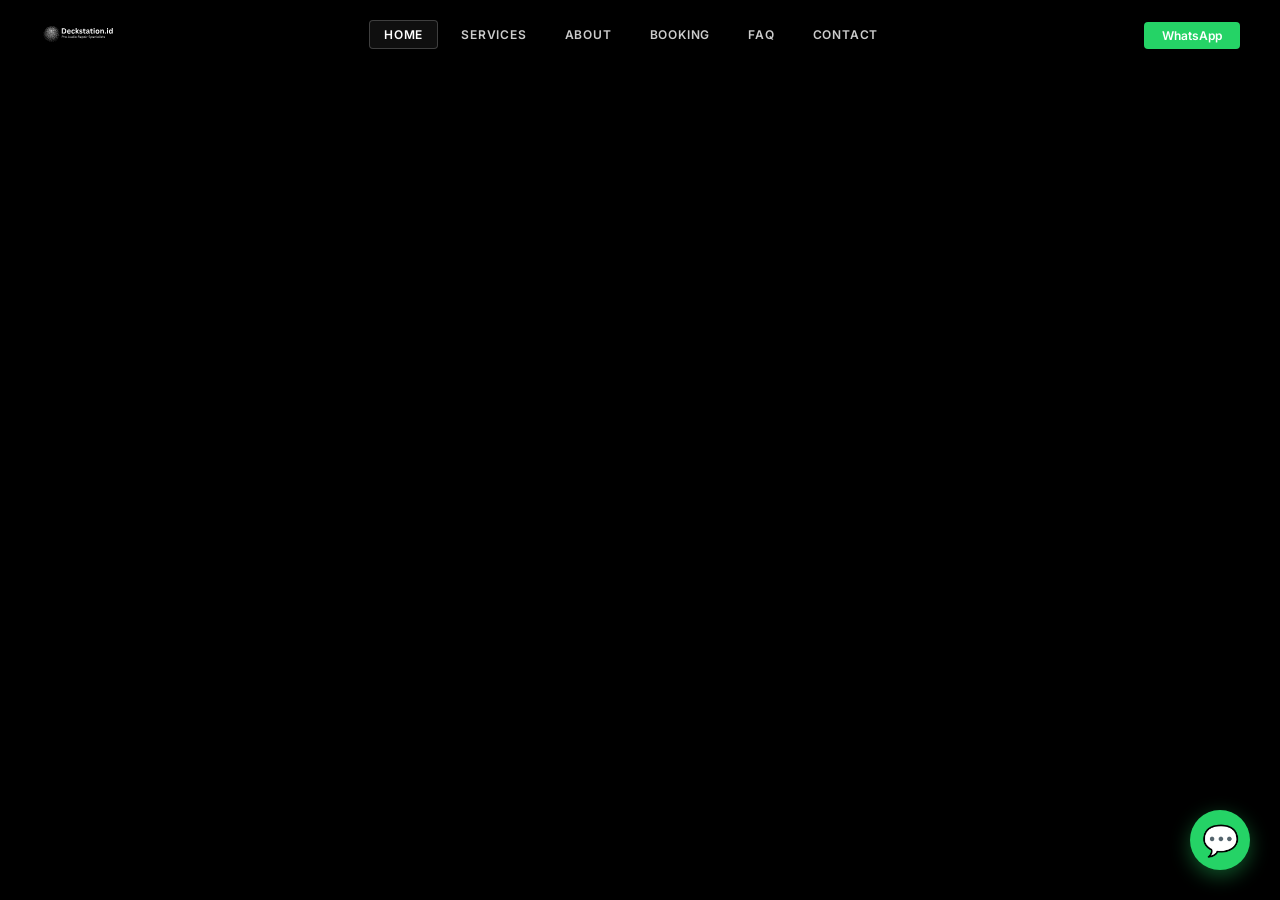
==== docs/index.html @ e34a22d8 "Add static GitHub Pages site with FormSubmit booking" ====
<!DOCTYPE html>
<html lang="en">
<head>
    <meta charset="UTF-8">
    <meta name="viewport" content="width=device-width, initial-scale=1.0">
    <title>DeckStation.id — PRO Audio Repair Specialist</title>
    <meta name="description" content="Independent repair and maintenance service for DJ & Pro Audio equipment in Bali. CDJ, DJM, Technics SL-1200.">

    <link rel="preconnect" href="https://fonts.googleapis.com">
    <link rel="preconnect" href="https://fonts.gstatic.com" crossorigin>
    <link href="https://fonts.googleapis.com/css2?family=Inter:wght@300;400;500;600;700;800&display=swap" rel="stylesheet">

    <style>
        * { box-sizing: border-box; margin: 0; padding: 0; }

        :root {
            --bg: #000000;
            --card-bg: rgba(18,18,20,0.7);
            --blue: #ffffff;
            --text: #ffffff;
            --sub: #a0a0a5;
            --border: rgba(255,255,255,0.08);
        }

        html {
            scroll-behavior: smooth;
            background: var(--bg);
            color: var(--text);
            font-family: 'Inter', sans-serif;
        }

        body {
            background: var(--bg);
            overflow-x: hidden;
        }

        /* ─── HEADER ─── */
        .site-header {
            position: fixed;
            top: 0; left: 0; right: 0;
            display: grid;
            grid-template-columns: auto 1fr auto;
            align-items: center;
            padding: 12px 40px;
            z-index: 100;
            background: rgba(0,0,0,0.25);
            backdrop-filter: blur(6px);
            transition: background 0.3s;
        }

        .site-header:hover {
            background: rgba(0,0,0,0.5);
        }

        .header-logo {
            display: flex;
            align-items: center;
            text-decoration: none;
        }

        .header-logo img {
            height: 44px;
            width: auto;
            display: block;
        }

        .header-nav {
            display: flex;
            gap: 8px;
            align-items: center;
            justify-self: center;
        }

        .header-nav a {
            color: rgba(255,255,255,0.8);
            text-decoration: none;
            font-size: 12px;
            font-weight: 600;
            letter-spacing: 0.8px;
            text-transform: uppercase;
            padding: 6px 14px;
            border: 1px solid transparent;
            border-radius: 4px;
            transition: all 0.3s ease;
        }

        .header-nav a:hover,
        .header-nav a.active {
            color: #fff;
            border-color: rgba(255,255,255,0.2);
            background: rgba(255,255,255,0.06);
        }

        .header-wa {
            justify-self: end;
        }

        .header-wa a {
            background: #25D366;
            color: #fff;
            padding: 6px 18px;
            border-radius: 4px;
            font-weight: 600;
            font-size: 12px;
            text-decoration: none;
            transition: all 0.3s ease;
        }

        .header-wa a:hover {
            background: #1da851;
            transform: translateY(-1px);
        }

        /* ─── HERO (GIF) ─── */
        .hero-gif {
            position: relative;
            width: 100%;
            height: 100vh;
            min-height: 600px;
            overflow: hidden;
            background: #000;
        }

        .hero-gif img,
        .hero-gif video {
            width: 100%;
            height: 100%;
            object-fit: cover;
            display: block;
        }

        .hero-gif .overlay {
            position: absolute;
            bottom: 0; left: 0; right: 0;
            height: 200px;
            background: linear-gradient(to top, #000 0%, transparent 100%);
            pointer-events: none;
            z-index: 2;
        }

        .scroll-down {
            position: absolute;
            bottom: 30px;
            left: 50%;
            transform: translateX(-50%);
            z-index: 5;
            color: rgba(255,255,255,0.5);
            font-size: 11px;
            letter-spacing: 2px;
            text-transform: uppercase;
            text-decoration: none;
            display: flex;
            flex-direction: column;
            align-items: center;
            gap: 6px;
            transition: color 0.3s;
        }

        .scroll-down:hover { color: #fff; }

        .scroll-down .arrow {
            width: 14px; height: 14px;
            border-right: 2px solid rgba(255,255,255,0.5);
            border-bottom: 2px solid rgba(255,255,255,0.5);
            transform: rotate(45deg);
            animation: bounce 2s infinite;
        }

        @keyframes bounce {
            0%,20%,50%,80%,100% { transform: translateY(0) rotate(45deg); }
            40% { transform: translateY(6px) rotate(45deg); }
            60% { transform: translateY(3px) rotate(45deg); }
        }

        /* ─── SECOND PAGE ─── */
        .second-page {
            position: relative;
            width: 100%;
            min-height: 100vh;
            display: flex;
            align-items: flex-start;
            justify-content: center;
            overflow: hidden;
            background: #000;
        }

        .second-page-bg {
            position: absolute;
            top: 0; left: 0;
            width: 100%;
            height: 100%;
            object-fit: fill;
            z-index: 0;
        }

        .second-page .sp-content {
            position: relative;
            z-index: 2;
            text-align: center;
            padding: 100px 30px 40px;
            max-width: 900px;
        }

        .second-page .sp-content .label {
            font-size: 14px;
            font-weight: 600;
            letter-spacing: 4px;
            text-transform: uppercase;
            color: var(--blue);
            margin-bottom: 12px;
        }

        .second-page .sp-content h2 {
            font-size: 48px;
            font-weight: 800;
            margin-bottom: 20px;
            letter-spacing: -1px;
        }

        .second-page .sp-content p {
            font-size: 16px;
            color: rgba(255,255,255,0.75);
            line-height: 1.8;
            max-width: 650px;
            margin: 0 auto;
        }

        .second-page .sp-content .btn-sp {
            display: inline-block;
            margin-top: 30px;
            padding: 14px 36px;
            background: var(--blue);
            color: #fff;
            text-decoration: none;
            font-weight: 700;
            font-size: 14px;
            text-transform: uppercase;
            letter-spacing: 1px;
            border-radius: 6px;
            transition: all 0.3s ease;
        }

        .second-page .sp-content .btn-sp:hover {
            background: #333;
            transform: translateY(-2px);
            box-shadow: 0 6px 20px rgba(255,255,255,0.3);
        }

        /* ─── MAIN CONTENT ─── */
        .main-content {
            max-width: 1200px;
            margin: 0 auto;
            padding: 80px 30px;
        }

        .section-sub {
            color: var(--blue);
            font-size: 12px;
            font-weight: 700;
            letter-spacing: 2px;
            text-transform: uppercase;
            text-align: center;
            margin-bottom: 8px;
        }

        .section-title {
            font-size: 36px;
            font-weight: 800;
            text-align: center;
            margin-bottom: 50px;
        }

        .services-grid {
            display: grid;
            grid-template-columns: repeat(auto-fit, minmax(320px, 1fr));
            gap: 30px;
            margin-bottom: 100px;
        }

        .service-card {
            background: var(--card-bg);
            border: 1px solid var(--border);
            border-radius: 16px;
            overflow: hidden;
            transition: all 0.4s ease;
            backdrop-filter: blur(10px);
        }

        .service-card:hover {
            transform: translateY(-8px);
            border-color: rgba(255,255,255,0.4);
            box-shadow: 0 15px 30px rgba(255,255,255,0.1);
        }

        .service-card .img-wrap {
            height: 220px;
            overflow: hidden;
            background: #0a0a0c;
        }

        .service-card .img-wrap img {
            width: 100%; height: 100%;
            object-fit: cover;
            transition: transform 0.5s ease;
        }

        .service-card:hover .img-wrap img { transform: scale(1.08); }

        .service-card .body { padding: 30px; }

        .service-card .body h3 {
            font-size: 20px; font-weight: 700;
            margin-bottom: 12px;
        }

        .service-card .body p {
            color: var(--sub); font-size: 14px;
            line-height: 1.7; margin-bottom: 25px;
        }

        .btn-card {
            display: inline-flex;
            align-items: center; gap: 8px;
            background: rgba(255,255,255,0.06);
            color: #fff;
            border: 1px solid rgba(255,255,255,0.15);
            padding: 12px 20px;
            border-radius: 8px;
            text-decoration: none;
            font-weight: 600; font-size: 13px;
            transition: all 0.3s ease;
        }

        .btn-card:hover {
            background: var(--blue);
            border-color: var(--blue);
            box-shadow: 0 5px 15px rgba(255,255,255,0.3);
        }

        /* ─── WHY ─── */
        .why-container {
            background: linear-gradient(180deg, rgba(15,15,18,0.8), rgba(5,5,5,0.9));
            border: 1px solid var(--border);
            border-radius: 20px;
            padding: 60px 40px;
            margin-bottom: 100px;
        }

        .why-grid {
            display: grid;
            grid-template-columns: repeat(auto-fit, minmax(220px, 1fr));
            gap: 40px;
        }

        .why-item { display: flex; flex-direction: column; align-items: flex-start; }

        .why-icon {
            width: 50px; height: 50px;
            background: rgba(255,255,255,0.1);
            border: 1px solid rgba(255,255,255,0.3);
            border-radius: 12px;
            display: flex; align-items: center; justify-content: center;
            font-size: 24px; margin-bottom: 20px;
        }

        .why-item h4 { font-size: 18px; font-weight: 700; margin-bottom: 10px; }
        .why-item p { color: var(--sub); font-size: 13px; line-height: 1.6; }

        /* ─── CTA ─── */
        .cta-box {
            text-align: center;
            background: linear-gradient(135deg, rgba(255,255,255,0.12), rgba(0,0,0,0.5));
            border: 1px solid rgba(255,255,255,0.25);
            border-radius: 20px;
            padding: 60px 30px;
            margin-bottom: 60px;
        }

        .cta-box h2 { font-size: 32px; font-weight: 800; margin-bottom: 15px; }
        .cta-box p { color: var(--sub); font-size: 16px; margin-bottom: 30px; max-width: 600px; margin: 0 auto 30px; }

        .cta-actions { display: flex; justify-content: center; gap: 20px; flex-wrap: wrap; }

        .btn-cta-p {
            background: #25D366; color: #fff;
            padding: 14px 32px; border-radius: 8px;
            font-weight: 700; font-size: 15px;
            text-decoration: none;
            box-shadow: 0 4px 20px rgba(37,211,102,0.3);
            transition: all 0.3s ease;
        }

        .btn-cta-p:hover { box-shadow: 0 6px 25px rgba(37,211,102,0.5); transform: translateY(-2px); }

        .btn-cta-s {
            background: transparent; color: #fff;
            border: 1px solid rgba(255,255,255,0.3);
            padding: 14px 32px; border-radius: 8px;
            font-weight: 600; font-size: 15px;
            text-decoration: none; transition: all 0.3s ease;
        }

        .btn-cta-s:hover { border-color: var(--blue); color: var(--blue); }

        /* ─── FOOTER ─── */
        footer {
            border-top: 1px solid var(--border);
            padding: 40px 20px;
            text-align: center;
            color: var(--sub);
            font-size: 13px;
        }
        footer a { color: #fff; text-decoration: none; }

        /* ─── FLOATING WA ─── */
        .float-wa {
            position: fixed; bottom: 30px; right: 30px;
            width: 60px; height: 60px;
            background: #25D366; color: #fff;
            border-radius: 50%;
            display: flex; align-items: center; justify-content: center;
            font-size: 30px;
            box-shadow: 0 6px 20px rgba(37,211,102,0.4);
            z-index: 100;
            text-decoration: none;
            transition: all 0.3s ease;
        }

        .float-wa:hover { transform: scale(1.1); box-shadow: 0 8px 25px rgba(37,211,102,0.6); }

        /* ─── RESPONSIVE ─── */
        @media (max-width: 992px) {
            .site-header { padding: 10px 20px; }
            .header-logo img { height: 30px; }
            .header-nav { gap: 4px; }
            .header-nav a { font-size: 10px; padding: 4px 8px; letter-spacing: 0; }
            .header-wa a { font-size: 10px; padding: 4px 12px; }
            .section-title { font-size: 28px; }
            .second-page .sp-content h2 { font-size: 32px; }
        }

        @media (max-width: 640px) {
            .header-nav a { font-size: 9px; padding: 3px 6px; }
            .header-wa { display: none; }
            .site-header { padding: 8px 12px; grid-template-columns: auto 1fr; }
            .header-logo img { height: 28px; }
            .second-page .sp-content h2 { font-size: 24px; }
            .second-page .sp-content p { font-size: 14px; }
            .second-page .sp-content .label { font-size: 11px; }
            .main-content { padding: 50px 15px; }
            .float-wa { width: 50px; height: 50px; font-size: 24px; bottom: 20px; right: 20px; }
        }
    </style>
</head>
<body>

    <!-- ─── HEADER ─── -->
    <header class="site-header">
        <a href="/" class="header-logo">
            <img src="static/gambar/logo.svg" alt="DeckStation.id">
        </a>
        <nav class="header-nav">
            <a href="index.html" class="active">Home</a>
            <a href="layanan.html">Services</a>
            <a href="tentang.html">About</a>
            <a href="booking.html">Booking</a>
            <a href="faq.html">FAQ</a>
            <a href="kontak.html">Contact</a>
        </nav>
        <div class="header-wa">
            <a href="https://wa.me/6285602897420?text=Halo%20DeckStation%20Bali%2C%20saya%20butuh%20info%20service" target="_blank" rel="noopener">WhatsApp</a>
        </div>
    </header>

    <!-- ─── HERO ─── -->
    <section class="hero-gif">
        <video autoplay muted loop playsinline>
            <source src="static/gambar/hero-section.mp4" type="video/mp4">
        </video>
        <div class="overlay"></div>
    </section>

    <a href="https://wa.me/6285602897420?text=Halo%20DeckStation%20Bali%2C%20saya%20butuh%20info%20service" class="float-wa" target="_blank" rel="noopener" title="Chat WhatsApp">💬</a>

</body>
</html>
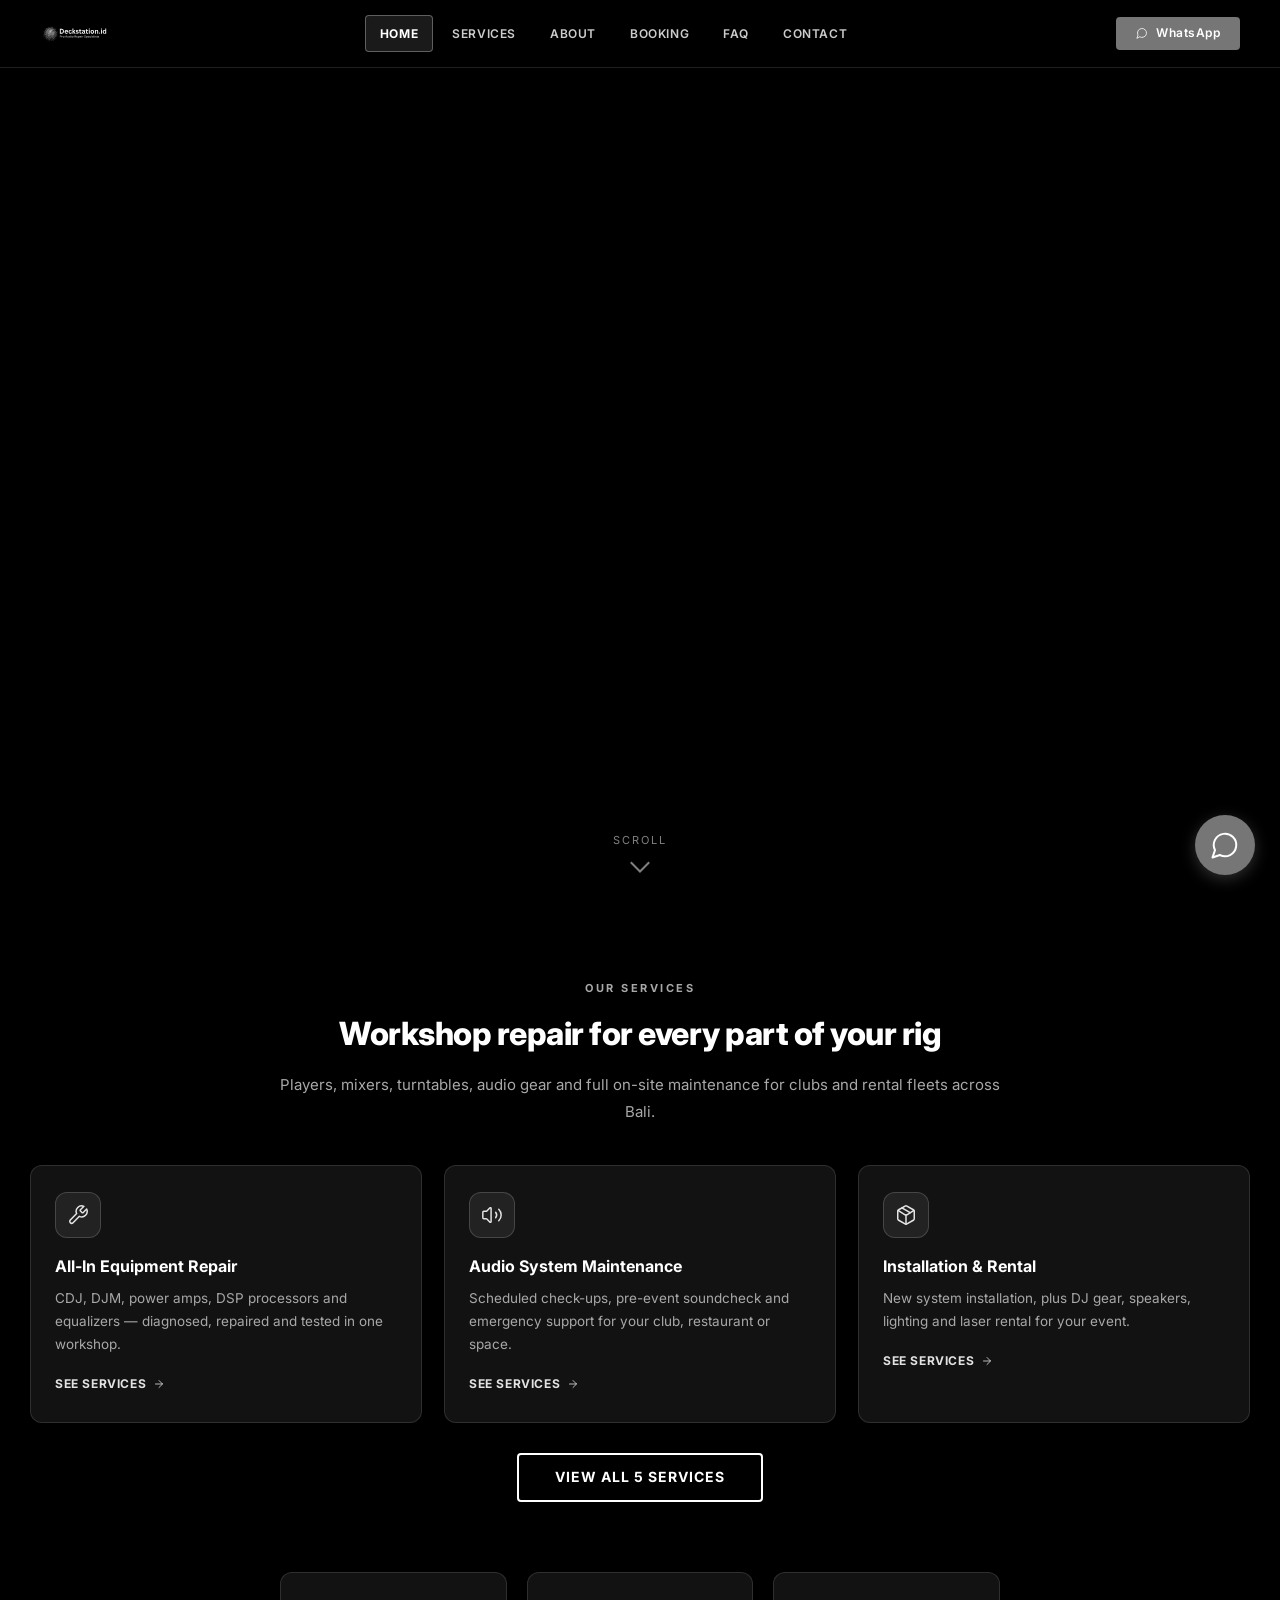
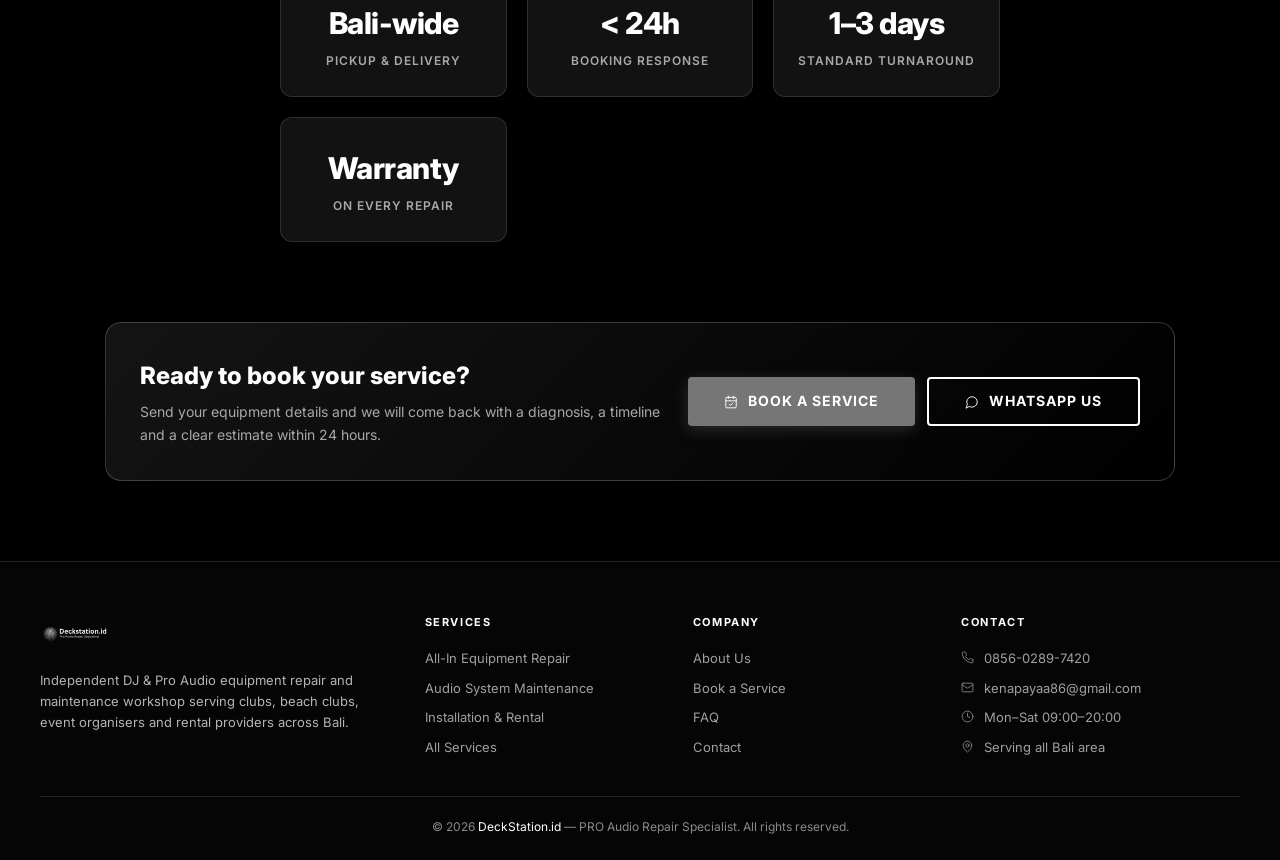
==== commit 96746e61: "Update site design and add new assets" ====
--- a/docs/index.html
+++ b/docs/index.html
@@ -1,117 +1,24 @@
 <!DOCTYPE html>
 <html lang="en">
 <head>
+    <script>document.documentElement.classList.add('js');</script>
     <meta charset="UTF-8">
     <meta name="viewport" content="width=device-width, initial-scale=1.0">
     <title>DeckStation.id — PRO Audio Repair Specialist</title>
     <meta name="description" content="Independent repair and maintenance service for DJ & Pro Audio equipment in Bali. CDJ, DJM, Technics SL-1200.">
+    <meta property="og:title" content="DeckStation.id — PRO Audio Repair Specialist">
+    <meta property="og:description" content="Independent repair and maintenance service for DJ & Pro Audio equipment in Bali.">
+    <meta property="og:type" content="website">
+    <meta property="og:url" content="https://deckstation.id">
 
     <link rel="preconnect" href="https://fonts.googleapis.com">
     <link rel="preconnect" href="https://fonts.gstatic.com" crossorigin>
     <link href="https://fonts.googleapis.com/css2?family=Inter:wght@300;400;500;600;700;800&display=swap" rel="stylesheet">
+    <link rel="stylesheet" href="static/css/style.css">
+    <link rel="icon" type="image/svg+xml" href="static/gambar/logo.svg">
 
     <style>
-        * { box-sizing: border-box; margin: 0; padding: 0; }
-
-        :root {
-            --bg: #000000;
-            --card-bg: rgba(18,18,20,0.7);
-            --blue: #ffffff;
-            --text: #ffffff;
-            --sub: #a0a0a5;
-            --border: rgba(255,255,255,0.08);
-        }
-
-        html {
-            scroll-behavior: smooth;
-            background: var(--bg);
-            color: var(--text);
-            font-family: 'Inter', sans-serif;
-        }
-
-        body {
-            background: var(--bg);
-            overflow-x: hidden;
-        }
-
-        /* ─── HEADER ─── */
-        .site-header {
-            position: fixed;
-            top: 0; left: 0; right: 0;
-            display: grid;
-            grid-template-columns: auto 1fr auto;
-            align-items: center;
-            padding: 12px 40px;
-            z-index: 100;
-            background: rgba(0,0,0,0.25);
-            backdrop-filter: blur(6px);
-            transition: background 0.3s;
-        }
-
-        .site-header:hover {
-            background: rgba(0,0,0,0.5);
-        }
-
-        .header-logo {
-            display: flex;
-            align-items: center;
-            text-decoration: none;
-        }
-
-        .header-logo img {
-            height: 44px;
-            width: auto;
-            display: block;
-        }
-
-        .header-nav {
-            display: flex;
-            gap: 8px;
-            align-items: center;
-            justify-self: center;
-        }
-
-        .header-nav a {
-            color: rgba(255,255,255,0.8);
-            text-decoration: none;
-            font-size: 12px;
-            font-weight: 600;
-            letter-spacing: 0.8px;
-            text-transform: uppercase;
-            padding: 6px 14px;
-            border: 1px solid transparent;
-            border-radius: 4px;
-            transition: all 0.3s ease;
-        }
-
-        .header-nav a:hover,
-        .header-nav a.active {
-            color: #fff;
-            border-color: rgba(255,255,255,0.2);
-            background: rgba(255,255,255,0.06);
-        }
-
-        .header-wa {
-            justify-self: end;
-        }
-
-        .header-wa a {
-            background: #25D366;
-            color: #fff;
-            padding: 6px 18px;
-            border-radius: 4px;
-            font-weight: 600;
-            font-size: 12px;
-            text-decoration: none;
-            transition: all 0.3s ease;
-        }
-
-        .header-wa a:hover {
-            background: #1da851;
-            transform: translateY(-1px);
-        }
-
-        /* ─── HERO (GIF) ─── */
+        /* ─── HERO (VIDEO) ─── */
         .hero-gif {
             position: relative;
             width: 100%;
@@ -121,7 +28,6 @@
             background: #000;
         }
 
-        .hero-gif img,
         .hero-gif video {
             width: 100%;
             height: 100%;
@@ -172,315 +78,247 @@
             60% { transform: translateY(3px) rotate(45deg); }
         }
 
-        /* ─── SECOND PAGE ─── */
-        .second-page {
-            position: relative;
-            width: 100%;
-            min-height: 100vh;
-            display: flex;
-            align-items: flex-start;
-            justify-content: center;
-            overflow: hidden;
-            background: #000;
-        }
-
-        .second-page-bg {
-            position: absolute;
-            top: 0; left: 0;
-            width: 100%;
-            height: 100%;
-            object-fit: fill;
-            z-index: 0;
-        }
-
-        .second-page .sp-content {
-            position: relative;
-            z-index: 2;
-            text-align: center;
-            padding: 100px 30px 40px;
-            max-width: 900px;
-        }
-
-        .second-page .sp-content .label {
-            font-size: 14px;
-            font-weight: 600;
-            letter-spacing: 4px;
-            text-transform: uppercase;
-            color: var(--blue);
-            margin-bottom: 12px;
-        }
-
-        .second-page .sp-content h2 {
-            font-size: 48px;
-            font-weight: 800;
-            margin-bottom: 20px;
-            letter-spacing: -1px;
-        }
-
-        .second-page .sp-content p {
-            font-size: 16px;
-            color: rgba(255,255,255,0.75);
-            line-height: 1.8;
-            max-width: 650px;
-            margin: 0 auto;
-        }
-
-        .second-page .sp-content .btn-sp {
-            display: inline-block;
-            margin-top: 30px;
-            padding: 14px 36px;
-            background: var(--blue);
-            color: #fff;
-            text-decoration: none;
-            font-weight: 700;
-            font-size: 14px;
-            text-transform: uppercase;
-            letter-spacing: 1px;
-            border-radius: 6px;
-            transition: all 0.3s ease;
-        }
-
-        .second-page .sp-content .btn-sp:hover {
-            background: #333;
-            transform: translateY(-2px);
-            box-shadow: 0 6px 20px rgba(255,255,255,0.3);
-        }
-
-        /* ─── MAIN CONTENT ─── */
-        .main-content {
+        /* ─── HOME SECTIONS ─── */
+        .home-section {
             max-width: 1200px;
             margin: 0 auto;
             padding: 80px 30px;
         }
 
-        .section-sub {
-            color: var(--blue);
+        .home-section .section-head {
+            margin-bottom: 40px;
+        }
+
+        /* baris 3 card horizontal: dari tepi kiri sampai tepi kanan layar */
+        .home-preview-full {
+            width: 100vw;
+            margin-left: calc(50% - 50vw);
+            padding: 0 30px;
+        }
+
+        .home-preview-grid {
+            display: grid;
+            grid-template-columns: repeat(3, minmax(0, 1fr));
+            gap: 22px;
+            margin-bottom: 30px;
+        }
+
+        .home-preview {
+            display: block;
+            text-decoration: none;
+            background: var(--surface);
+            border: 1px solid var(--border);
+            border-radius: 12px;
+            padding: 26px 24px;
+            transition: all 0.3s ease;
+        }
+
+        .home-preview:hover {
+            transform: translateY(-4px);
+            border-color: rgba(255,255,255,0.28);
+            box-shadow: 0 10px 28px rgba(0,0,0,0.55);
+        }
+
+        .home-preview .icon-badge {
+            width: 46px;
+            height: 46px;
+            font-size: 22px;
+            border-radius: 12px;
+            margin-bottom: 16px;
+        }
+
+        .home-preview h3 {
+            font-size: 16px;
+            font-weight: 700;
+            color: #fff;
+            margin-bottom: 8px;
+        }
+
+        .home-preview p {
+            font-size: 13.5px;
+            color: var(--muted);
+            line-height: 1.7;
+            margin-bottom: 14px;
+        }
+
+        .home-preview .more {
+            display: inline-flex;
+            align-items: center;
+            gap: 7px;
             font-size: 12px;
             font-weight: 700;
-            letter-spacing: 2px;
+            letter-spacing: 0.6px;
             text-transform: uppercase;
-            text-align: center;
-            margin-bottom: 8px;
-        }
-
-        .section-title {
-            font-size: 36px;
-            font-weight: 800;
-            text-align: center;
-            margin-bottom: 50px;
-        }
-
-        .services-grid {
-            display: grid;
-            grid-template-columns: repeat(auto-fit, minmax(320px, 1fr));
-            gap: 30px;
-            margin-bottom: 100px;
-        }
-
-        .service-card {
-            background: var(--card-bg);
-            border: 1px solid var(--border);
-            border-radius: 16px;
-            overflow: hidden;
-            transition: all 0.4s ease;
-            backdrop-filter: blur(10px);
-        }
-
-        .service-card:hover {
-            transform: translateY(-8px);
-            border-color: rgba(255,255,255,0.4);
-            box-shadow: 0 15px 30px rgba(255,255,255,0.1);
-        }
-
-        .service-card .img-wrap {
-            height: 220px;
-            overflow: hidden;
-            background: #0a0a0c;
-        }
-
-        .service-card .img-wrap img {
-            width: 100%; height: 100%;
-            object-fit: cover;
-            transition: transform 0.5s ease;
-        }
-
-        .service-card:hover .img-wrap img { transform: scale(1.08); }
-
-        .service-card .body { padding: 30px; }
-
-        .service-card .body h3 {
-            font-size: 20px; font-weight: 700;
-            margin-bottom: 12px;
-        }
-
-        .service-card .body p {
-            color: var(--sub); font-size: 14px;
-            line-height: 1.7; margin-bottom: 25px;
-        }
-
-        .btn-card {
-            display: inline-flex;
-            align-items: center; gap: 8px;
-            background: rgba(255,255,255,0.06);
-            color: #fff;
-            border: 1px solid rgba(255,255,255,0.15);
-            padding: 12px 20px;
-            border-radius: 8px;
-            text-decoration: none;
-            font-weight: 600; font-size: 13px;
-            transition: all 0.3s ease;
-        }
-
-        .btn-card:hover {
-            background: var(--blue);
-            border-color: var(--blue);
-            box-shadow: 0 5px 15px rgba(255,255,255,0.3);
-        }
-
-        /* ─── WHY ─── */
-        .why-container {
-            background: linear-gradient(180deg, rgba(15,15,18,0.8), rgba(5,5,5,0.9));
-            border: 1px solid var(--border);
-            border-radius: 20px;
-            padding: 60px 40px;
-            margin-bottom: 100px;
-        }
-
-        .why-grid {
-            display: grid;
-            grid-template-columns: repeat(auto-fit, minmax(220px, 1fr));
-            gap: 40px;
-        }
-
-        .why-item { display: flex; flex-direction: column; align-items: flex-start; }
-
-        .why-icon {
-            width: 50px; height: 50px;
-            background: rgba(255,255,255,0.1);
-            border: 1px solid rgba(255,255,255,0.3);
-            border-radius: 12px;
-            display: flex; align-items: center; justify-content: center;
-            font-size: 24px; margin-bottom: 20px;
-        }
-
-        .why-item h4 { font-size: 18px; font-weight: 700; margin-bottom: 10px; }
-        .why-item p { color: var(--sub); font-size: 13px; line-height: 1.6; }
-
-        /* ─── CTA ─── */
-        .cta-box {
-            text-align: center;
-            background: linear-gradient(135deg, rgba(255,255,255,0.12), rgba(0,0,0,0.5));
-            border: 1px solid rgba(255,255,255,0.25);
-            border-radius: 20px;
-            padding: 60px 30px;
-            margin-bottom: 60px;
-        }
-
-        .cta-box h2 { font-size: 32px; font-weight: 800; margin-bottom: 15px; }
-        .cta-box p { color: var(--sub); font-size: 16px; margin-bottom: 30px; max-width: 600px; margin: 0 auto 30px; }
-
-        .cta-actions { display: flex; justify-content: center; gap: 20px; flex-wrap: wrap; }
-
-        .btn-cta-p {
-            background: #25D366; color: #fff;
-            padding: 14px 32px; border-radius: 8px;
-            font-weight: 700; font-size: 15px;
-            text-decoration: none;
-            box-shadow: 0 4px 20px rgba(37,211,102,0.3);
-            transition: all 0.3s ease;
-        }
-
-        .btn-cta-p:hover { box-shadow: 0 6px 25px rgba(37,211,102,0.5); transform: translateY(-2px); }
-
-        .btn-cta-s {
-            background: transparent; color: #fff;
-            border: 1px solid rgba(255,255,255,0.3);
-            padding: 14px 32px; border-radius: 8px;
-            font-weight: 600; font-size: 15px;
-            text-decoration: none; transition: all 0.3s ease;
-        }
-
-        .btn-cta-s:hover { border-color: var(--blue); color: var(--blue); }
-
-        /* ─── FOOTER ─── */
-        footer {
-            border-top: 1px solid var(--border);
-            padding: 40px 20px;
-            text-align: center;
-            color: var(--sub);
-            font-size: 13px;
-        }
-        footer a { color: #fff; text-decoration: none; }
-
-        /* ─── FLOATING WA ─── */
-        .float-wa {
-            position: fixed; bottom: 30px; right: 30px;
-            width: 60px; height: 60px;
-            background: #25D366; color: #fff;
-            border-radius: 50%;
-            display: flex; align-items: center; justify-content: center;
-            font-size: 30px;
-            box-shadow: 0 6px 20px rgba(37,211,102,0.4);
-            z-index: 100;
-            text-decoration: none;
-            transition: all 0.3s ease;
-        }
-
-        .float-wa:hover { transform: scale(1.1); box-shadow: 0 8px 25px rgba(37,211,102,0.6); }
-
-        /* ─── RESPONSIVE ─── */
-        @media (max-width: 992px) {
-            .site-header { padding: 10px 20px; }
-            .header-logo img { height: 30px; }
-            .header-nav { gap: 4px; }
-            .header-nav a { font-size: 10px; padding: 4px 8px; letter-spacing: 0; }
-            .header-wa a { font-size: 10px; padding: 4px 12px; }
-            .section-title { font-size: 28px; }
-            .second-page .sp-content h2 { font-size: 32px; }
-        }
-
-        @media (max-width: 640px) {
-            .header-nav a { font-size: 9px; padding: 3px 6px; }
-            .header-wa { display: none; }
-            .site-header { padding: 8px 12px; grid-template-columns: auto 1fr; }
-            .header-logo img { height: 28px; }
-            .second-page .sp-content h2 { font-size: 24px; }
-            .second-page .sp-content p { font-size: 14px; }
-            .second-page .sp-content .label { font-size: 11px; }
-            .main-content { padding: 50px 15px; }
-            .float-wa { width: 50px; height: 50px; font-size: 24px; bottom: 20px; right: 20px; }
+            color: #e2e2e2;
+        }
+
+        @media (max-width: 900px) {
+            .home-preview-full {
+                padding: 0 20px;
+            }
+
+            .home-preview-grid {
+                grid-template-columns: 1fr;
+            }
+        }
+
+        @media (max-width: 768px) {
+            .home-section {
+                padding: 50px 15px;
+            }
+
+            .home-preview-full {
+                padding: 0 15px;
+            }
         }
     </style>
 </head>
-<body>
-
-    <!-- ─── HEADER ─── -->
-    <header class="site-header">
-        <a href="/" class="header-logo">
+<body class="home-page">
+
+
+    <header class="page-header-bar is-transparent" id="siteHeader">
+        <a href="index.html" class="page-logo">
             <img src="static/gambar/logo.svg" alt="DeckStation.id">
         </a>
-        <nav class="header-nav">
-            <a href="index.html" class="active">Home</a>
-            <a href="layanan.html">Services</a>
-            <a href="tentang.html">About</a>
-            <a href="booking.html">Booking</a>
-            <a href="faq.html">FAQ</a>
-            <a href="kontak.html">Contact</a>
+        <nav class="page-nav" id="siteNav">
+            <a href="index.html" class="page-nav-link active">Home</a>
+            <a href="layanan.html" class="page-nav-link">Services</a>
+            <a href="tentang.html" class="page-nav-link">About</a>
+            <a href="booking.html" class="page-nav-link">Booking</a>
+            <a href="faq.html" class="page-nav-link">FAQ</a>
+            <a href="kontak.html" class="page-nav-link">Contact</a>
         </nav>
-        <div class="header-wa">
-            <a href="https://wa.me/6285602897420?text=Halo%20DeckStation%20Bali%2C%20saya%20butuh%20info%20service" target="_blank" rel="noopener">WhatsApp</a>
+        <div class="page-header-right">
+            <a href="https://wa.me/6285602897420?text=Halo%20DeckStation%20Bali%2C%20saya%20butuh%20info%20service" class="page-wa-btn" target="_blank" rel="noopener">
+                <i data-lucide="message-circle"></i><span>WhatsApp</span>
+            </a>
+            <button class="nav-toggle" id="navToggle" type="button" aria-label="Toggle menu" aria-expanded="false" aria-controls="siteNav">
+                <i data-lucide="menu"></i>
+            </button>
         </div>
     </header>
 
-    <!-- ─── HERO ─── -->
     <section class="hero-gif">
         <video autoplay muted loop playsinline>
+            <source media="(max-width: 768px)" src="static/gambar/hero-section-mobile.mp4" type="video/mp4">
             <source src="static/gambar/hero-section.mp4" type="video/mp4">
         </video>
         <div class="overlay"></div>
+        <a href="#services" class="scroll-down">
+            Scroll
+            <span class="arrow"></span>
+        </a>
     </section>
 
-    <a href="https://wa.me/6285602897420?text=Halo%20DeckStation%20Bali%2C%20saya%20butuh%20info%20service" class="float-wa" target="_blank" rel="noopener" title="Chat WhatsApp">💬</a>
-
+    <section class="home-section" id="services">
+        <div class="section-head">
+            <div class="eyebrow">Our Services</div>
+            <h2>Workshop repair for every part of your rig</h2>
+            <p>Players, mixers, turntables, audio gear and full on-site maintenance for clubs and rental fleets across Bali.</p>
+        </div>
+
+        <div class="home-preview-full">
+        <div class="home-preview-grid">
+            <a href="layanan.html" class="home-preview fade-in">
+                <div class="icon-badge"><i data-lucide="wrench"></i></div>
+                <h3>All-In Equipment Repair</h3>
+                <p>CDJ, DJM, power amps, DSP processors and equalizers &mdash; diagnosed, repaired and tested in one workshop.</p>
+                <span class="more">See services <i data-lucide="arrow-right"></i></span>
+            </a>
+            <a href="layanan.html" class="home-preview fade-in">
+                <div class="icon-badge"><i data-lucide="volume-2"></i></div>
+                <h3>Audio System Maintenance</h3>
+                <p>Scheduled check-ups, pre-event soundcheck and emergency support for your club, restaurant or space.</p>
+                <span class="more">See services <i data-lucide="arrow-right"></i></span>
+            </a>
+            <a href="layanan.html" class="home-preview fade-in">
+                <div class="icon-badge"><i data-lucide="package"></i></div>
+                <h3>Installation &amp; Rental</h3>
+                <p>New system installation, plus DJ gear, speakers, lighting and laser rental for your event.</p>
+                <span class="more">See services <i data-lucide="arrow-right"></i></span>
+            </a>
+        </div>
+        </div>
+
+        <div style="text-align:center;margin-bottom:70px;">
+            <a href="layanan.html" class="btn btn-outline">View All 5 Services</a>
+        </div>
+
+        <div class="stat-strip">
+            <div class="stat-item fade-in">
+                <div class="value">Bali-wide</div>
+                <div class="label">Pickup &amp; Delivery</div>
+            </div>
+            <div class="stat-item fade-in">
+                <div class="value">&lt; 24h</div>
+                <div class="label">Booking Response</div>
+            </div>
+            <div class="stat-item fade-in">
+                <div class="value">1&ndash;3 days</div>
+                <div class="label">Standard Turnaround</div>
+            </div>
+            <div class="stat-item fade-in">
+                <div class="value">Warranty</div>
+                <div class="label">On Every Repair</div>
+            </div>
+        </div>
+    </section>
+
+    <section class="home-section" style="padding-top:0;">
+        <div class="band-cta">
+            <div>
+                <h2>Ready to book your service?</h2>
+                <p>Send your equipment details and we will come back with a diagnosis, a timeline and a clear estimate within 24 hours.</p>
+            </div>
+            <div class="cta-actions">
+                <a href="booking.html" class="btn btn-wa"><i data-lucide="calendar-check"></i> Book a Service</a>
+                <a href="https://wa.me/6285602897420?text=Halo%20DeckStation%20Bali%2C%20saya%20butuh%20info%20service" class="btn btn-outline" target="_blank" rel="noopener"><i data-lucide="message-circle"></i> WhatsApp Us</a>
+            </div>
+        </div>
+    </section>
+
+    <footer>
+        <div class="footer-grid">
+            <div class="footer-col">
+                <img src="static/gambar/logo.svg" alt="DeckStation.id" class="footer-logo">
+                <p>Independent DJ &amp; Pro Audio equipment repair and maintenance workshop serving clubs, beach clubs, event organisers and rental providers across Bali.</p>
+            </div>
+            <div class="footer-col">
+                <h4>Services</h4>
+                <ul>
+                    <li><a href="layanan.html">All-In Equipment Repair</a></li>
+                    <li><a href="layanan.html">Audio System Maintenance</a></li>
+                    <li><a href="layanan.html">Installation &amp; Rental</a></li>
+                    <li><a href="layanan.html">All Services</a></li>
+                </ul>
+            </div>
+            <div class="footer-col">
+                <h4>Company</h4>
+                <ul>
+                    <li><a href="tentang.html">About Us</a></li>
+                    <li><a href="booking.html">Book a Service</a></li>
+                    <li><a href="faq.html">FAQ</a></li>
+                    <li><a href="kontak.html">Contact</a></li>
+                </ul>
+            </div>
+            <div class="footer-col">
+                <h4>Contact</h4>
+                <ul class="footer-contact">
+                    <li><i data-lucide="phone"></i> <a href="https://wa.me/6285602897420">0856-0289-7420</a></li>
+                    <li><i data-lucide="mail"></i> <a href="mailto:kenapayaa86@gmail.com">kenapayaa86@gmail.com</a></li>
+                    <li><i data-lucide="clock"></i> Mon&ndash;Sat 09:00&ndash;20:00</li>
+                    <li><i data-lucide="map-pin"></i> Serving all Bali area</li>
+                </ul>
+            </div>
+        </div>
+        <div class="footer-bottom">
+            <p>&copy; 2026 <a href="index.html">DeckStation.id</a> &mdash; PRO Audio Repair Specialist. All rights reserved.</p>
+        </div>
+    </footer>
+
+    <a href="https://wa.me/6285602897420?text=Halo%20DeckStation%20Bali%2C%20saya%20butuh%20info%20service" class="float-wa" target="_blank" rel="noopener" title="Chat WhatsApp" aria-label="Chat WhatsApp"><i data-lucide="message-circle"></i></a>
+
+    <script src="static/js/lucide.min.js"></script>
+    <script src="static/js/site.js"></script>
 </body>
-</html>+</html>
--- a/docs/static/css/style.css
+++ b/docs/static/css/style.css
@@ -0,0 +1,1699 @@
+@import url('https://fonts.googleapis.com/css2?family=Inter:wght@300;400;500;600;700;800&display=swap');
+
+* {
+    margin: 0;
+    padding: 0;
+    box-sizing: border-box;
+}
+
+:root {
+    --bg: #000000;
+    --surface: #121212;
+    --surface-2: #1b1b1b;
+    --text: #ffffff;
+    --muted: #a8a8a8;
+    --muted-2: #8a8a8a;
+    --border: rgba(255,255,255,0.12);
+    --accent: #767676;
+    --accent-hover: #5c5c5c;
+    --header-h: 68px;
+    --header-pad-x: 40px;
+}
+
+body {
+    overflow-x: hidden;
+    background-color: var(--bg);
+    color: var(--text);
+    font-family: 'Inter', 'DM Sans', 'Canva Sans', 'Helvetica Neue', Helvetica, Arial, sans-serif;
+    line-height: 1.6;
+    min-height: 100vh;
+    display: flex;
+    flex-direction: column;
+    padding-top: var(--header-h);
+}
+
+body.home-page {
+    padding-top: 0;
+}
+
+/* ===== ICONS (LUCIDE) ===== */
+[data-lucide] {
+    width: 1em;
+    height: 1em;
+    stroke-width: 1.6;
+    display: inline-block;
+    vertical-align: -0.15em;
+    flex-shrink: 0;
+}
+
+.icon-badge {
+    width: 54px;
+    height: 54px;
+    border-radius: 14px;
+    display: inline-flex;
+    align-items: center;
+    justify-content: center;
+    font-size: 26px;
+    color: #e6e6e6;
+    background: rgba(255,255,255,0.07);
+    border: 1px solid rgba(255,255,255,0.16);
+    margin-bottom: 20px;
+}
+
+.icon-badge.sm {
+    width: 42px;
+    height: 42px;
+    font-size: 20px;
+    border-radius: 11px;
+    margin-bottom: 14px;
+}
+
+/* ===== PAGE HEADER BAR ===== */
+.page-header-bar {
+    position: fixed;
+    top: 0;
+    left: 0;
+    right: 0;
+    height: var(--header-h);
+    display: grid;
+    grid-template-columns: auto 1fr auto;
+    align-items: center;
+    padding: 0 var(--header-pad-x);
+    background: rgba(0,0,0,0.85);
+    backdrop-filter: blur(12px);
+    -webkit-backdrop-filter: blur(12px);
+    border-bottom: 1px solid var(--border);
+    z-index: 100;
+    transition: background 0.3s ease;
+}
+
+.page-header-bar.is-transparent {
+    background: rgba(0,0,0,0.25);
+}
+
+.page-header-bar.is-scrolled {
+    background: rgba(0,0,0,0.92);
+}
+
+.page-logo {
+    display: flex;
+    align-items: center;
+    text-decoration: none;
+    justify-self: start;
+}
+
+.page-logo img {
+    height: 40px;
+    width: auto;
+    display: block;
+}
+
+.page-nav {
+    display: flex;
+    gap: 4px;
+    align-items: center;
+    justify-self: center;
+}
+
+.page-nav-link {
+    color: rgba(255,255,255,0.8);
+    text-decoration: none;
+    font-size: 12px;
+    font-weight: 600;
+    letter-spacing: 0.6px;
+    text-transform: uppercase;
+    padding: 8px 14px;
+    border: 1px solid transparent;
+    border-radius: 4px;
+    transition: all 0.3s ease;
+    white-space: nowrap;
+}
+
+.page-nav-link:hover {
+    color: #fff;
+    border-color: rgba(255,255,255,0.2);
+    background: rgba(255,255,255,0.06);
+}
+
+.page-nav-link.active {
+    color: #fff;
+    border-color: rgba(255,255,255,0.3);
+    background: rgba(255,255,255,0.1);
+    font-weight: 700;
+}
+
+.page-header-right {
+    justify-self: end;
+    display: flex;
+    align-items: center;
+    gap: 10px;
+}
+
+.page-wa-btn {
+    background: var(--accent);
+    color: #fff;
+    padding: 9px 20px;
+    border-radius: 4px;
+    font-weight: 600;
+    font-size: 12px;
+    text-decoration: none;
+    letter-spacing: 0.5px;
+    transition: all 0.3s ease;
+    border: none;
+    display: inline-flex;
+    align-items: center;
+    gap: 8px;
+    line-height: 1.2;
+}
+
+.page-wa-btn:hover {
+    background: var(--accent-hover);
+    transform: translateY(-1px);
+}
+
+.nav-toggle {
+    display: none;
+    width: 40px;
+    height: 40px;
+    align-items: center;
+    justify-content: center;
+    background: rgba(255,255,255,0.06);
+    border: 1px solid rgba(255,255,255,0.18);
+    border-radius: 4px;
+    color: #fff;
+    font-size: 20px;
+    cursor: pointer;
+    transition: all 0.3s ease;
+}
+
+.nav-toggle:hover {
+    background: rgba(255,255,255,0.14);
+}
+
+/* ===== MAIN CONTENT ===== */
+main {
+    flex: 1;
+    max-width: 1200px;
+    margin: 0 auto;
+    padding: 50px 30px;
+    width: 100%;
+}
+
+/* ===== HERO ===== */
+.hero {
+    text-align: center;
+    padding: 80px 20px 60px;
+}
+
+.hero h1 {
+    font-size: 48px;
+    font-weight: 800;
+    letter-spacing: 2px;
+    margin-bottom: 10px;
+}
+
+.hero h1 span {
+    color: #fff;
+}
+
+.hero .tagline {
+    font-size: 20px;
+    font-weight: 600;
+    color: #e0e0e0;
+    margin-bottom: 15px;
+    letter-spacing: 1px;
+}
+
+.hero .sub {
+    font-size: 16px;
+    color: #9a9a9a;
+    max-width: 700px;
+    margin: 0 auto 30px;
+    line-height: 1.8;
+}
+
+/* ===== BUTTONS ===== */
+.btn {
+    display: inline-flex;
+    align-items: center;
+    justify-content: center;
+    gap: 10px;
+    padding: 14px 36px;
+    font-size: 14px;
+    font-weight: 700;
+    text-transform: uppercase;
+    letter-spacing: 1px;
+    text-decoration: none;
+    border-radius: 4px;
+    transition: all 0.3s ease;
+    cursor: pointer;
+    border: none;
+    line-height: 1.2;
+}
+
+.btn-primary {
+    background: #767676;
+    color: #fff;
+    box-shadow: 0 4px 15px rgba(118, 118, 118, 0.3);
+}
+
+.btn-primary:hover {
+    background: #5c5c5c;
+    transform: translateY(-2px);
+    box-shadow: 0 6px 20px rgba(118, 118, 118, 0.4);
+}
+
+.btn-wa {
+    background: #767676;
+    color: #fff;
+    box-shadow: 0 4px 15px rgba(118, 118, 118, 0.3);
+}
+
+.btn-wa:hover {
+    background: #5c5c5c;
+    transform: translateY(-2px);
+    box-shadow: 0 6px 20px rgba(118, 118, 118, 0.4);
+}
+
+.btn-outline {
+    background: transparent;
+    color: #fff;
+    border: 2px solid #fff;
+}
+
+.btn-outline:hover {
+    background: #767676;
+    border-color: #767676;
+    color: #fff;
+}
+
+/* ===== SECTION TITLES ===== */
+.section-title {
+    font-size: 32px;
+    font-weight: 700;
+    margin-bottom: 40px;
+    text-align: center;
+    position: relative;
+    padding-bottom: 15px;
+}
+
+.section-title::after {
+    content: '';
+    position: absolute;
+    bottom: 0;
+    left: 50%;
+    transform: translateX(-50%);
+    width: 60px;
+    height: 3px;
+    background: #fff;
+}
+
+/* ===== ABOUT SECTION ===== */
+.about-section {
+    padding: 60px 0;
+}
+
+.about-section p {
+    font-size: 16px;
+    color: #cfcfcf;
+    line-height: 1.9;
+    margin-bottom: 20px;
+    max-width: 900px;
+    margin-left: auto;
+    margin-right: auto;
+}
+
+/* ===== SERVICES ===== */
+/* baris service full-bleed: dari ujung kiri sampai ujung kanan layar */
+.services-full {
+    width: 100vw;
+    margin-left: calc(50% - 50vw);
+    padding: 20px 30px 0;
+}
+
+.services-grid {
+    display: grid;
+    grid-template-columns: repeat(5, minmax(0, 1fr));
+    gap: 18px;
+    justify-content: center;
+    padding: 20px 0;
+}
+
+.service-card {
+    grid-column: span 1;
+    background: #121212;
+    border-radius: 8px;
+    padding: 26px 18px;
+    box-shadow: 0 2px 10px rgba(255,255,255,0.05);
+    transition: all 0.3s ease;
+    border: 1px solid rgba(255,255,255,0.12);
+    display: flex;
+    flex-direction: column;
+}
+
+.service-card .icon-badge {
+    width: 42px;
+    height: 42px;
+    font-size: 20px;
+    border-radius: 11px;
+    margin-bottom: 14px;
+}
+
+.service-card .tag {
+    align-self: flex-start;
+    font-size: 9px;
+    letter-spacing: 1px;
+    padding: 3px 8px;
+    margin-bottom: 12px;
+    white-space: nowrap;
+}
+
+.service-card h3 {
+    font-size: 15px;
+    line-height: 1.4;
+    margin-bottom: 10px;
+}
+
+.service-card p {
+    font-size: 12.5px;
+    line-height: 1.65;
+    margin-bottom: 14px;
+}
+
+.service-card .spec-list {
+    font-size: 11.5px;
+    margin-bottom: 18px;
+    flex: 1;
+}
+
+.service-card .spec-list li {
+    gap: 7px;
+    padding: 4px 0;
+}
+
+.service-card .btn-wa {
+    padding: 10px 12px;
+    font-size: 10.5px;
+    letter-spacing: 0.4px;
+}
+
+.service-card:hover {
+    transform: translateY(-5px);
+    box-shadow: 0 8px 25px rgba(255,255,255,0.12);
+    border-color: #767676;
+}
+
+.service-card .spec-list {
+    list-style: none;
+    padding: 0;
+    color: var(--muted);
+}
+
+.service-card .spec-list li {
+    display: flex;
+    align-items: flex-start;
+    line-height: 1.5;
+}
+
+.service-card .spec-list li svg {
+    color: #d6d6d6;
+    margin-top: 3px;
+    flex-shrink: 0;
+}
+
+.service-card .btn-wa {
+    width: 100%;
+}
+
+.service-card .icon {
+    font-size: 36px;
+    margin-bottom: 15px;
+}
+
+.service-card .tag {
+    display: inline-block;
+    font-weight: 700;
+    text-transform: uppercase;
+    color: var(--muted);
+    border: 1px solid var(--border);
+    border-radius: 100px;
+}
+
+.service-card h3 {
+    font-weight: 700;
+}
+
+.service-card p {
+    color: #a8a8a8;
+}
+
+/* ===== WHY US ===== */
+.why-grid {
+    display: grid;
+    grid-template-columns: repeat(auto-fit, minmax(240px, 1fr));
+    gap: 25px;
+    padding: 20px 0;
+}
+
+.why-item {
+    text-align: center;
+    padding: 30px 20px;
+    background: #121212;
+    border-radius: 8px;
+    box-shadow: 0 2px 10px rgba(255,255,255,0.05);
+    border: 1px solid rgba(255,255,255,0.12);
+    transition: all 0.3s ease;
+}
+
+.why-item:hover {
+    transform: translateY(-3px);
+    box-shadow: 0 6px 20px rgba(255,255,255,0.1);
+}
+
+.why-item .icon {
+    font-size: 40px;
+    margin-bottom: 15px;
+}
+
+.why-item h4 {
+    font-size: 16px;
+    font-weight: 700;
+    margin-bottom: 10px;
+}
+
+.why-item p {
+    font-size: 13px;
+    color: #a8a8a8;
+    line-height: 1.6;
+}
+
+/* ===== CONTACT SECTION ===== */
+.contact-section {
+    text-align: center;
+    padding: 60px 0;
+}
+
+.contact-section p {
+    font-size: 16px;
+    color: #cfcfcf;
+    margin-bottom: 10px;
+}
+
+.contact-section .btn-wa {
+    margin-top: 20px;
+    padding: 16px 40px;
+    font-size: 16px;
+}
+
+/* ===== PAGE HERO (BANNER) ===== */
+.page-hero {
+    position: relative;
+    width: 100%;
+    min-height: 340px;
+    display: flex;
+    align-items: center;
+    justify-content: center;
+    overflow: hidden;
+    background: #050505;
+    border-bottom: 1px solid var(--border);
+}
+
+.page-hero-bg {
+    position: absolute;
+    inset: 0;
+    width: 100%;
+    height: 100%;
+    object-fit: cover;
+    opacity: 0.35;
+    transform: scale(1.02);
+}
+
+.page-hero::after {
+    content: '';
+    position: absolute;
+    inset: 0;
+    background: linear-gradient(180deg, rgba(0,0,0,0.85) 0%, rgba(0,0,0,0.55) 45%, rgba(0,0,0,0.95) 100%);
+    z-index: 1;
+}
+
+.page-hero-inner {
+    position: relative;
+    z-index: 2;
+    text-align: center;
+    padding: 70px 24px;
+    max-width: 820px;
+}
+
+.page-hero .eyebrow {
+    font-size: 12px;
+    font-weight: 700;
+    letter-spacing: 3px;
+    text-transform: uppercase;
+    color: var(--muted);
+    margin-bottom: 14px;
+}
+
+.page-hero h1 {
+    font-size: 40px;
+    font-weight: 800;
+    letter-spacing: -0.5px;
+    margin-bottom: 14px;
+}
+
+.page-hero p {
+    font-size: 16px;
+    color: #c4c4c4;
+    line-height: 1.8;
+    max-width: 640px;
+    margin: 0 auto;
+}
+
+.breadcrumb {
+    display: flex;
+    align-items: center;
+    justify-content: center;
+    gap: 8px;
+    font-size: 12px;
+    color: var(--muted-2);
+    margin-bottom: 18px;
+    flex-wrap: wrap;
+}
+
+.breadcrumb a {
+    color: var(--muted);
+    text-decoration: none;
+}
+
+.breadcrumb a:hover {
+    color: #fff;
+}
+
+.breadcrumb .sep {
+    opacity: 0.5;
+}
+
+/* ===== SECTION HEAD ===== */
+.section-head {
+    text-align: center;
+    max-width: 720px;
+    margin: 0 auto 44px;
+}
+
+.section-head .eyebrow {
+    font-size: 11px;
+    font-weight: 700;
+    letter-spacing: 2.5px;
+    text-transform: uppercase;
+    color: var(--muted);
+    margin-bottom: 10px;
+}
+
+.section-head h2 {
+    font-size: 32px;
+    font-weight: 800;
+    letter-spacing: -0.5px;
+    margin-bottom: 12px;
+}
+
+.section-head p {
+    font-size: 15px;
+    color: var(--muted);
+    line-height: 1.8;
+}
+
+/* ===== STAT STRIP ===== */
+.stat-strip {
+    display: grid;
+    grid-template-columns: repeat(auto-fit, minmax(180px, 1fr));
+    gap: 20px;
+}
+
+.stat-item {
+    background: var(--surface);
+    border: 1px solid var(--border);
+    border-radius: 12px;
+    padding: 26px 20px;
+    text-align: center;
+}
+
+.stat-item .value {
+    font-size: 30px;
+    font-weight: 800;
+    letter-spacing: -0.5px;
+    margin-bottom: 4px;
+}
+
+.stat-item .label {
+    font-size: 12px;
+    font-weight: 600;
+    letter-spacing: 1px;
+    text-transform: uppercase;
+    color: var(--muted);
+}
+
+/* ===== FEATURE GRID ===== */
+.feature-grid {
+    display: grid;
+    grid-template-columns: repeat(auto-fit, minmax(260px, 1fr));
+    gap: 22px;
+}
+
+.feature-item {
+    background: var(--surface);
+    border: 1px solid var(--border);
+    border-radius: 12px;
+    padding: 28px 26px;
+    transition: all 0.3s ease;
+}
+
+.feature-item:hover {
+    transform: translateY(-4px);
+    border-color: rgba(255,255,255,0.28);
+    box-shadow: 0 10px 28px rgba(0,0,0,0.55);
+}
+
+.feature-item h3 {
+    font-size: 17px;
+    font-weight: 700;
+    margin-bottom: 10px;
+}
+
+.feature-item p {
+    font-size: 13.5px;
+    color: var(--muted);
+    line-height: 1.7;
+}
+
+/* ===== STEPS (PROCESS) ===== */
+.steps {
+    display: grid;
+    grid-template-columns: repeat(auto-fit, minmax(220px, 1fr));
+    gap: 20px;
+    counter-reset: step;
+    list-style: none;
+    padding: 0;
+    margin: 0;
+}
+
+.step-item {
+    position: relative;
+    background: var(--surface);
+    border: 1px solid var(--border);
+    border-radius: 12px;
+    padding: 28px 24px;
+}
+
+.step-item .step-num {
+    width: 38px;
+    height: 38px;
+    border-radius: 50%;
+    display: inline-flex;
+    align-items: center;
+    justify-content: center;
+    font-size: 15px;
+    font-weight: 800;
+    background: rgba(255,255,255,0.08);
+    border: 1px solid rgba(255,255,255,0.22);
+    margin-bottom: 16px;
+}
+
+.step-item h3 {
+    font-size: 16px;
+    font-weight: 700;
+    margin-bottom: 8px;
+}
+
+.step-item p {
+    font-size: 13.5px;
+    color: var(--muted);
+    line-height: 1.7;
+}
+
+/* ===== CTA BAND ===== */
+.band-cta {
+    display: flex;
+    align-items: center;
+    justify-content: space-between;
+    gap: 28px;
+    flex-wrap: wrap;
+    background: linear-gradient(135deg, rgba(255,255,255,0.08), rgba(0,0,0,0.4));
+    border: 1px solid rgba(255,255,255,0.2);
+    border-radius: 16px;
+    padding: 34px 34px;
+}
+
+.band-cta h2 {
+    font-size: 24px;
+    font-weight: 800;
+    margin-bottom: 6px;
+}
+
+.band-cta p {
+    font-size: 14px;
+    color: var(--muted);
+    max-width: 520px;
+}
+
+.band-cta .cta-actions {
+    display: flex;
+    gap: 12px;
+    flex-wrap: wrap;
+}
+
+/* ===== CHIP / FILTER ===== */
+.chip-row {
+    display: flex;
+    flex-wrap: wrap;
+    gap: 10px;
+    justify-content: center;
+    margin-bottom: 40px;
+}
+
+.chip {
+    padding: 9px 18px;
+    border-radius: 100px;
+    border: 1px solid var(--border);
+    background: transparent;
+    color: var(--muted);
+    font-size: 12px;
+    font-weight: 600;
+    letter-spacing: 0.5px;
+    text-transform: uppercase;
+    cursor: pointer;
+    transition: all 0.25s ease;
+    font-family: inherit;
+}
+
+.chip:hover {
+    color: #fff;
+    border-color: rgba(255,255,255,0.3);
+}
+
+.chip.active {
+    background: #fff;
+    border-color: #fff;
+    color: #000;
+}
+
+/* ===== FAQ SEARCH + GROUPS ===== */
+.faq-search {
+    position: relative;
+    max-width: 560px;
+    margin: 0 auto 34px;
+}
+
+.faq-search svg {
+    position: absolute;
+    left: 18px;
+    top: 50%;
+    transform: translateY(-50%);
+    color: var(--muted-2);
+    font-size: 18px;
+    pointer-events: none;
+}
+
+.faq-search input {
+    width: 100%;
+    padding: 14px 18px 14px 48px;
+    font-size: 15px;
+    font-family: inherit;
+    color: #fff;
+    background: var(--surface);
+    border: 1px solid var(--border);
+    border-radius: 100px;
+    transition: border-color 0.3s;
+}
+
+.faq-search input::placeholder {
+    color: var(--muted-2);
+}
+
+.faq-search input:focus {
+    outline: none;
+    border-color: var(--accent);
+}
+
+.faq-group-title {
+    font-size: 13px;
+    font-weight: 700;
+    letter-spacing: 2px;
+    text-transform: uppercase;
+    color: var(--muted);
+    margin: 44px 0 18px;
+    padding-bottom: 10px;
+    border-bottom: 1px solid var(--border);
+}
+
+.faq-group-title:first-of-type {
+    margin-top: 0;
+}
+
+.faq-item.hidden {
+    display: none;
+}
+
+/* ===== INFO LIST (CONTACT) ===== */
+.info-list {
+    display: grid;
+    gap: 18px;
+}
+
+.info-row {
+    display: flex;
+    gap: 16px;
+    align-items: flex-start;
+}
+
+.info-row .icon-badge {
+    margin-bottom: 0;
+    flex-shrink: 0;
+}
+
+.info-row h3 {
+    font-size: 15px;
+    font-weight: 700;
+    margin-bottom: 4px;
+}
+
+.info-row p {
+    font-size: 13.5px;
+    color: var(--muted);
+    line-height: 1.7;
+}
+
+.info-row a {
+    color: #fff;
+    text-decoration: none;
+    font-weight: 600;
+}
+
+.info-row a:hover {
+    text-decoration: underline;
+}
+
+/* ===== BRAND MARQUEE (LOGO GESER OTOMATIS) ===== */
+.brand-marquee {
+    position: relative;
+    width: 100vw;
+    margin-left: calc(50% - 50vw);
+    overflow: hidden;
+    padding: 6px 0;
+    -webkit-mask-image: linear-gradient(to right, transparent, #000 6%, #000 94%, transparent);
+    mask-image: linear-gradient(to right, transparent, #000 6%, #000 94%, transparent);
+}
+
+.brand-track {
+    display: flex;
+    align-items: center;
+    gap: 22px;
+    width: max-content;
+    animation: brand-scroll 38s linear infinite;
+}
+
+.brand-marquee:hover .brand-track {
+    animation-play-state: paused;
+}
+
+@keyframes brand-scroll {
+    from { transform: translateX(0); }
+    to   { transform: translateX(-50%); }
+}
+
+.brand-item {
+    flex: 0 0 auto;
+    display: flex;
+    align-items: center;
+    justify-content: center;
+    height: 66px;
+    padding: 0 30px;
+    background: #ffffff;
+    border-radius: 12px;
+    border: 1px solid rgba(255,255,255,0.14);
+    transition: transform 0.3s ease, box-shadow 0.3s ease;
+}
+
+.brand-item:hover {
+    transform: translateY(-4px);
+    box-shadow: 0 10px 26px rgba(0,0,0,0.6);
+}
+
+.brand-logo {
+    display: block;
+    height: 26px;
+    width: auto;
+    max-width: 170px;
+    object-fit: contain;
+}
+
+.brand-wordmark {
+    display: block;
+    font-size: 16px;
+    font-weight: 800;
+    letter-spacing: 1.4px;
+    text-transform: uppercase;
+    color: #111111;
+    line-height: 1;
+    white-space: nowrap;
+}
+
+.brand-also {
+    display: flex;
+    align-items: center;
+    gap: 14px;
+    margin-top: 26px;
+    padding: 18px 22px;
+    background: var(--surface);
+    border: 1px solid var(--border);
+    border-radius: 12px;
+}
+
+.brand-also svg {
+    font-size: 20px;
+    color: #d6d6d6;
+    flex-shrink: 0;
+}
+
+.brand-also p {
+    font-size: 13px;
+    color: var(--muted);
+    line-height: 1.7;
+}
+
+@media (prefers-reduced-motion: reduce) {
+    .brand-track {
+        animation: none;
+        flex-wrap: wrap;
+        width: auto;
+        justify-content: center;
+    }
+}
+
+/* ===== COVERAGE GRID ===== */
+.coverage-grid {
+    display: grid;
+    grid-template-columns: repeat(auto-fit, minmax(140px, 1fr));
+    gap: 12px;
+}
+
+.coverage-item {
+    display: flex;
+    align-items: center;
+    gap: 10px;
+    background: var(--surface);
+    border: 1px solid var(--border);
+    border-radius: 10px;
+    padding: 14px 16px;
+    font-size: 13.5px;
+    font-weight: 600;
+    color: #dcdcdc;
+}
+
+.coverage-item svg {
+    color: var(--muted-2);
+}
+
+/* ===== CALLOUT ===== */
+.callout {
+    display: flex;
+    gap: 16px;
+    align-items: flex-start;
+    background: var(--surface);
+    border: 1px solid var(--border);
+    border-left: 3px solid var(--accent);
+    border-radius: 10px;
+    padding: 22px 24px;
+}
+
+.callout svg {
+    font-size: 20px;
+    color: #d6d6d6;
+    margin-top: 2px;
+    flex-shrink: 0;
+}
+
+.callout h3 {
+    font-size: 15px;
+    font-weight: 700;
+    margin-bottom: 6px;
+}
+
+.callout p {
+    font-size: 13.5px;
+    color: var(--muted);
+    line-height: 1.7;
+}
+
+.callout ul {
+    list-style: none;
+    margin: 8px 0 0;
+    padding: 0;
+    font-size: 13.5px;
+    color: var(--muted);
+}
+
+.callout ul li {
+    display: flex;
+    gap: 9px;
+    align-items: flex-start;
+    padding: 3px 0;
+}
+
+.callout ul li svg {
+    font-size: 15px;
+    margin-top: 3px;
+}
+
+/* ===== PAGE HEADER ===== */
+.page-header {
+    text-align: center;
+    padding: 40px 0 30px;
+}
+
+.page-header h1 {
+    font-size: 36px;
+    font-weight: 800;
+}
+
+.page-header p {
+    color: #a8a8a8;
+    font-size: 16px;
+    margin-top: 10px;
+}
+
+/* ===== CONTENT PAGE ===== */
+.content-page {
+    max-width: 900px;
+    margin: 0 auto;
+}
+
+.content-page p,
+.content-page li {
+    font-size: 16px;
+    color: #cfcfcf;
+    line-height: 1.8;
+}
+
+.content-page ul,
+.content-page ol {
+    margin: 15px 0 25px 20px;
+}
+
+.content-page li {
+    margin-bottom: 8px;
+}
+
+/* ===== BOOKING FORM ===== */
+.booking-form {
+    max-width: 700px;
+    margin: 0 auto;
+    background: #121212;
+    padding: 40px;
+    border-radius: 8px;
+    box-shadow: 0 2px 15px rgba(255,255,255,0.05);
+    border: 1px solid rgba(255,255,255,0.12);
+}
+
+.form-group {
+    margin-bottom: 20px;
+}
+
+.form-group label {
+    display: block;
+    font-size: 14px;
+    font-weight: 600;
+    margin-bottom: 6px;
+    color: #fff;
+}
+
+.form-group label .required {
+    color: #e74c3c;
+}
+
+.form-group input,
+.form-group select,
+.form-group textarea {
+    width: 100%;
+    padding: 12px 15px;
+    font-size: 15px;
+    font-family: 'Inter', sans-serif;
+    border: 1px solid #3d3d3d;
+    border-radius: 4px;
+    background: #101010;
+    color: #fff;
+    transition: border-color 0.3s;
+}
+
+.form-group input:focus,
+.form-group select:focus,
+.form-group textarea:focus {
+    outline: none;
+    border-color: #767676;
+    background: #171717;
+    box-shadow: 0 0 0 3px rgba(255, 255, 255, 0.12);
+}
+
+.form-group textarea {
+    resize: vertical;
+    min-height: 100px;
+}
+
+.form-group select option {
+    background: #101010;
+    color: #fff;
+}
+
+.form-group .hint {
+    font-size: 12px;
+    color: #888;
+    margin-top: 4px;
+}
+
+/* ===== FAQ ===== */
+.faq-list {
+    max-width: 800px;
+    margin: 0 auto;
+}
+
+.faq-item {
+    background: #121212;
+    border: 1px solid rgba(255,255,255,0.12);
+    border-radius: 8px;
+    margin-bottom: 15px;
+    overflow: hidden;
+}
+
+.faq-question {
+    padding: 20px 25px;
+    font-size: 16px;
+    font-weight: 600;
+    cursor: pointer;
+    display: flex;
+    justify-content: space-between;
+    align-items: center;
+    transition: background 0.3s;
+    user-select: none;
+}
+
+.faq-question:hover {
+    background: #1b1b1b;
+}
+
+.faq-question .arrow {
+    font-size: 12px;
+    transition: transform 0.3s;
+}
+
+.faq-question.active .arrow {
+    transform: rotate(180deg);
+}
+
+.faq-answer {
+    padding: 0 25px 20px;
+    font-size: 14px;
+    color: #a8a8a8;
+    line-height: 1.7;
+    display: none;
+}
+
+.faq-answer.open {
+    display: block;
+}
+
+/* ===== FOOTER ===== */
+footer {
+    background: #050505;
+    color: rgba(255,255,255,0.7);
+    padding: 52px 30px 24px;
+    font-size: 13px;
+    margin-top: auto;
+    border-top: 1px solid var(--border);
+}
+
+.footer-grid {
+    display: grid;
+    grid-template-columns: 1.5fr 1fr 1fr 1.2fr;
+    gap: 36px;
+    max-width: 1200px;
+    margin: 0 auto 38px;
+}
+
+.footer-logo {
+    height: 40px;
+    width: auto;
+    margin-bottom: 16px;
+    display: block;
+}
+
+.footer-col h4 {
+    font-size: 11px;
+    font-weight: 700;
+    letter-spacing: 1.6px;
+    text-transform: uppercase;
+    color: #fff;
+    margin-bottom: 16px;
+}
+
+.footer-col ul {
+    list-style: none;
+    padding: 0;
+    margin: 0;
+    display: grid;
+    gap: 9px;
+}
+
+.footer-col a {
+    color: rgba(255,255,255,0.62);
+    text-decoration: none;
+    transition: color 0.25s ease;
+}
+
+.footer-col a:hover {
+    color: #fff;
+}
+
+.footer-contact li {
+    display: flex;
+    gap: 10px;
+    align-items: flex-start;
+    color: rgba(255,255,255,0.62);
+    line-height: 1.6;
+}
+
+.footer-contact svg {
+    margin-top: 3px;
+    color: var(--muted-2);
+}
+
+.footer-bottom {
+    border-top: 1px solid var(--border);
+    padding-top: 20px;
+    text-align: center;
+    color: var(--muted-2);
+    font-size: 12px;
+    max-width: 1200px;
+    margin: 0 auto;
+}
+
+footer a {
+    color: #fff;
+    text-decoration: none;
+}
+
+footer a:hover {
+    text-decoration: underline;
+}
+
+/* ===== FLOATING WA ===== */
+.float-wa {
+    position: fixed;
+    bottom: 25px;
+    right: 25px;
+    width: 60px;
+    height: 60px;
+    background: #767676;
+    color: #fff;
+    border-radius: 50%;
+    display: flex;
+    align-items: center;
+    justify-content: center;
+    font-size: 30px;
+    box-shadow: 0 4px 15px rgba(118, 118, 118, 0.4);
+    text-decoration: none;
+    z-index: 1000;
+    transition: all 0.3s ease;
+}
+
+.float-wa:hover {
+    transform: scale(1.1);
+    box-shadow: 0 6px 25px rgba(118, 118, 118, 0.5);
+}
+
+/* ===== SUCCESS PAGE ===== */
+.success-page {
+    text-align: center;
+    padding: 80px 20px;
+}
+
+.success-page .check {
+    font-size: 64px;
+    color: #767676;
+    margin-bottom: 20px;
+}
+
+.success-page h1 {
+    font-size: 36px;
+    font-weight: 700;
+    margin-bottom: 15px;
+}
+
+.success-page p {
+    font-size: 16px;
+    color: #a8a8a8;
+    max-width: 500px;
+    margin: 0 auto 30px;
+}
+
+/* ===== ANIMATIONS ===== */
+.js .fade-in {
+    opacity: 0;
+    transform: translateY(30px);
+    transition: opacity 0.6s ease, transform 0.6s ease;
+}
+
+.js .fade-in.visible {
+    opacity: 1;
+    transform: translateY(0);
+}
+
+@media (prefers-reduced-motion: reduce) {
+    .js .fade-in {
+        opacity: 1;
+        transform: none;
+        transition: none;
+    }
+}
+
+/* ===== SUBPAGE LAYOUT (JUDUL CENTER, ISI RATA KIRI-KANAN) ===== */
+.sub-page .page-hero-inner {
+    text-align: center;
+    max-width: 1200px;
+    width: 100%;
+    margin: 0 auto;
+    padding: 70px 30px;
+}
+
+.sub-page .breadcrumb {
+    justify-content: center;
+}
+
+/* judul section tetap center */
+.sub-page .section-head {
+    text-align: center;
+    margin-left: auto;
+    margin-right: auto;
+    max-width: 780px;
+}
+
+/* isi halaman melebar penuh supaya tidak ada ruang kosong kiri-kanan */
+.sub-page .content-page,
+.sub-page .faq-list,
+.sub-page .about-section p {
+    max-width: none;
+    margin-left: 0;
+    margin-right: 0;
+}
+
+.sub-page .about-section p,
+.sub-page .content-page p,
+.sub-page .content-page li,
+.sub-page .faq-answer,
+.sub-page .callout p,
+.sub-page .info-row p {
+    text-align: justify;
+}
+
+.sub-page .faq-search {
+    margin-left: 0;
+    max-width: 760px;
+}
+
+.sub-page .contact-section {
+    text-align: left;
+}
+
+.sub-page .contact-section p {
+    margin-left: 0;
+    margin-right: 0;
+}
+
+.sub-page .success-page {
+    text-align: left;
+}
+
+.sub-page .success-page .icon-badge {
+    display: flex;
+    margin: 0 auto 20px;
+}
+
+.sub-page .success-page h1 {
+    text-align: center;
+}
+
+.sub-page .success-page p {
+    margin-left: 0;
+    margin-right: 0;
+    max-width: 720px;
+}
+
+.sub-page .cta-actions,
+.sub-page .chip-row {
+    justify-content: flex-start;
+}
+
+/* ===== BOOKING LAYOUT (INFO KIRI, FORM KANAN) ===== */
+/* full-bleed: dari tepi kiri layar sampai tepi kanan */
+.booking-full {
+    width: 100vw;
+    margin-left: calc(50% - 50vw);
+    padding: 0 30px;
+}
+
+.booking-layout {
+    display: grid;
+    grid-template-columns: 1fr 620px;
+    gap: 44px;
+    align-items: start;
+}
+
+.booking-info,
+.booking-main {
+    min-width: 0;
+}
+
+.booking-main .booking-form {
+    max-width: none;
+    margin: 0;
+    position: sticky;
+    top: calc(var(--header-h) + 20px);
+}
+
+.booking-info .section-head {
+    margin-bottom: 24px;
+}
+
+.booking-info .steps {
+    grid-template-columns: 1fr;
+    gap: 14px;
+}
+
+.booking-info .step-item {
+    padding: 22px 24px;
+}
+
+.booking-info .feature-grid {
+    grid-template-columns: repeat(2, minmax(0, 1fr));
+    gap: 16px;
+}
+
+.booking-info .feature-item {
+    padding: 22px 20px;
+}
+
+.booking-info .feature-item p {
+    font-size: 12.5px;
+}
+
+.section-head.align-left {
+    text-align: left;
+    margin-left: 0;
+    margin-right: 0;
+    max-width: none;
+}
+
+/* ===== RESPONSIVE ===== */
+/* 5 service cards: 5 in one row on wide screens, 3 when space is tight */
+@media (max-width: 1100px) {
+    .services-grid {
+        grid-template-columns: repeat(3, minmax(0, 1fr));
+    }
+
+}
+
+/* layar sedang: 2 kolom sama besar */
+@media (max-width: 1200px) {
+    .booking-layout {
+        grid-template-columns: 1fr 1fr;
+    }
+}
+
+/* booking 2 kolom jadi 1 kolom di layar sempit */
+@media (max-width: 900px) {
+    .booking-layout {
+        grid-template-columns: 1fr;
+        gap: 34px;
+    }
+
+    .booking-main .booking-form {
+        position: static;
+    }
+}
+
+@media (max-width: 992px) {
+    :root {
+        --header-pad-x: 20px;
+    }
+
+    .nav-toggle {
+        display: inline-flex;
+    }
+
+    .page-header-bar {
+        grid-template-columns: auto 1fr auto;
+    }
+
+    .page-nav {
+        position: absolute;
+        top: var(--header-h);
+        left: 0;
+        right: 0;
+        flex-direction: column;
+        align-items: stretch;
+        gap: 0;
+        background: rgba(0,0,0,0.97);
+        backdrop-filter: blur(14px);
+        -webkit-backdrop-filter: blur(14px);
+        border-bottom: 1px solid var(--border);
+        padding: 8px var(--header-pad-x) 16px;
+        display: none;
+    }
+
+    .page-nav.open {
+        display: flex;
+    }
+
+    .page-nav-link {
+        font-size: 12px;
+        padding: 12px 14px;
+        letter-spacing: 0.6px;
+        border-radius: 6px;
+        text-align: left;
+    }
+
+
+    .page-wa-btn {
+        padding: 9px 14px;
+    }
+
+    .page-wa-btn span {
+        display: none;
+    }
+}
+
+@media (max-width: 768px) {
+    .hero h1 {
+        font-size: 28px;
+    }
+
+    .hero .tagline {
+        font-size: 16px;
+    }
+
+    main {
+        padding: 30px 15px;
+    }
+
+    .section-title {
+        font-size: 24px;
+    }
+
+    .section-head h2 {
+        font-size: 26px;
+    }
+
+    .page-hero {
+        min-height: 280px;
+    }
+
+    .page-hero h1 {
+        font-size: 30px;
+    }
+
+    .page-hero-inner {
+        padding: 50px 18px;
+    }
+
+    .services-grid {
+        grid-template-columns: repeat(2, minmax(0, 1fr));
+    }
+
+    .services-full {
+        padding: 20px 15px 0;
+    }
+
+    .booking-full {
+        padding: 0 15px;
+    }
+
+    .why-grid {
+        grid-template-columns: 1fr 1fr;
+    }
+
+    .booking-form {
+        padding: 25px;
+    }
+
+    .form-grid {
+        grid-template-columns: 1fr;
+    }
+
+    .band-cta {
+        padding: 26px 22px;
+    }
+
+    .band-cta h2 {
+        font-size: 20px;
+    }
+
+    .stat-strip {
+        grid-template-columns: repeat(2, 1fr);
+    }
+
+    .stat-item .value {
+        font-size: 24px;
+    }
+
+    .float-wa {
+        width: 50px;
+        height: 50px;
+        font-size: 22px;
+        bottom: 15px;
+        right: 15px;
+    }
+}
+
+@media (max-width: 480px) {
+    .why-grid {
+        grid-template-columns: 1fr;
+    }
+
+    .hero h1 {
+        font-size: 22px;
+    }
+
+    .stat-strip {
+        grid-template-columns: 1fr;
+    }
+
+    .services-grid {
+        grid-template-columns: 1fr;
+    }
+
+    .coverage-grid {
+        grid-template-columns: repeat(2, 1fr);
+    }
+
+    .footer-grid {
+        grid-template-columns: 1fr;
+        gap: 28px;
+    }
+}
